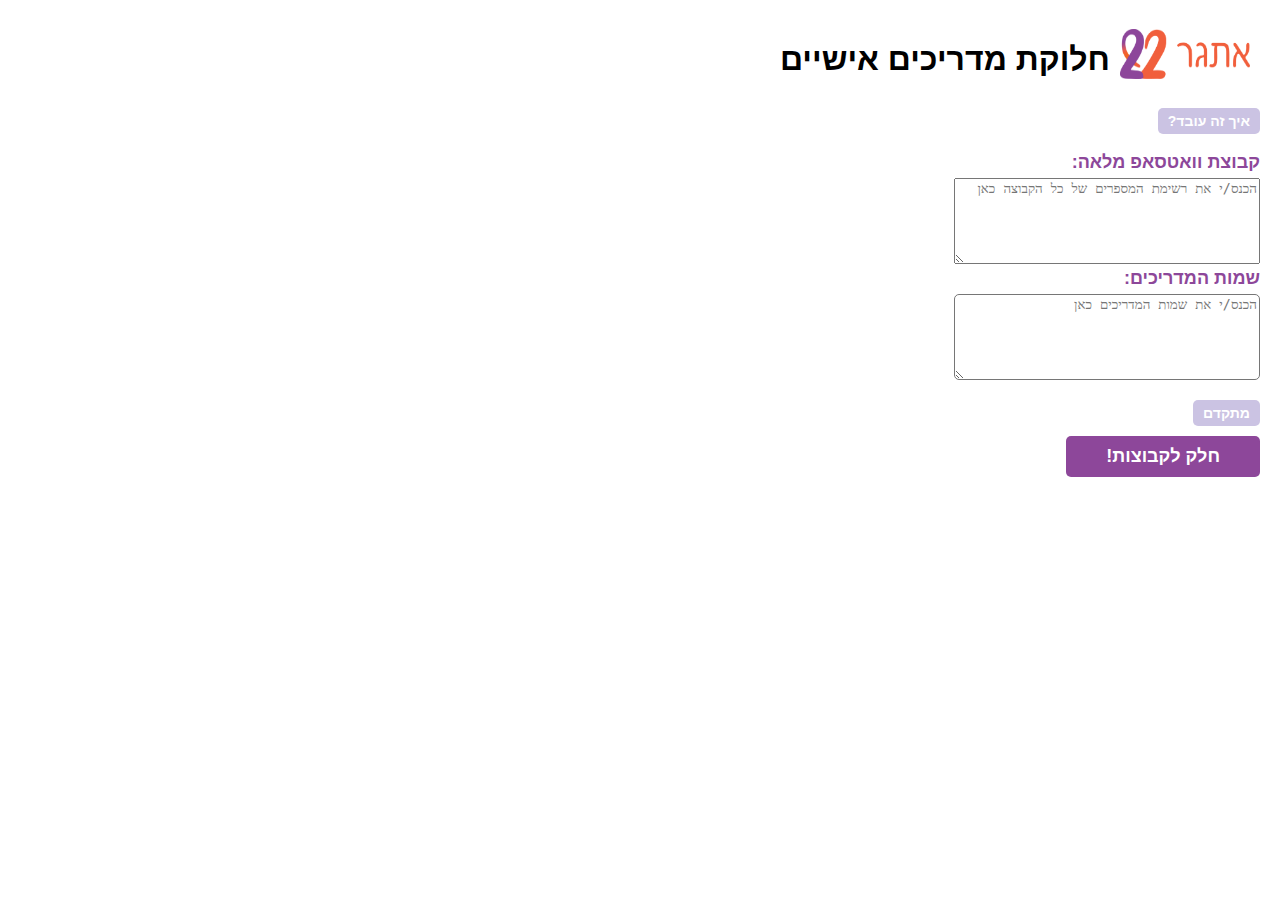
==== ui/index.html @ bfff8a22 "seprated js and fixed fabicon" ====
<!DOCTYPE html>
<html>
<head>
    <meta charset="UTF-8"/>
    <title>חלוקת מדריכים אישיים</title>
    <link rel="icon" href="img/favicon-16x16.png" type="image/png">
    <style type="text/css">
    @import url(style.css);


    </style>

    <link href="https://fonts.googleapis.com/css?family=Arimo&display=swap" rel="stylesheet">
    <!-- Add Hebrew font link -->
</head>
<body>
<div class="logo">
    <img src="img/logo.png" alt="Logo">
    <br>
    <h1>חלוקת מדריכים אישיים</h1>
</div>
<div>
    <div class="info-button" onclick="showInfoPopup()">איך זה עובד?</div> <!-- Update button text here -->
    <div class="info-popup" id="infoPopup"> <!-- Add the info popup -->
        <p>1. הכנס/י ל- <a href="https://web.whatsapp.com/" target="_blank">https://web.whatsapp.com</a> (אם יש צורך,
            סרוק/י את הברקוד דרך הסמארטפון) </p> <!-- Make the URL clickable -->
        <p>2. פתח/י את הקבוצה של האתגר</p>
        <p>3. מתחת לשם הקבוצה לחץ/י קליק ימני ו״בדיקה״ או Inspect</p>
        <p>4. בחלון שנפתח בצד לחץ/י בחלק הכחול קליק ימני ״העתק״ או Copy -> Copy OuterHTML </p>
        <p>5. הדבק/י בתיבה הראשונה</p>
        <div class="close-button" onclick="hideInfoPopup()">הבנתי :)</div>
    </div>
</div>
</br>
<div>
    <label for="text1">קבוצת וואטסאפ מלאה:</label>
    <textarea id="text1" placeholder="הכנס/י את רשימת המספרים של כל הקבוצה כאן" required></textarea>
</div>
<div class="text-inputs">
    <label for="text2">שמות המדריכים:</label>
    <textarea id="text2" placeholder="הכנס/י את שמות המדריכים כאן"></textarea>
</div>

<!-- Button to open the advanced options -->
<button class="info-button" onclick="toggleDivVisibility()">מתקדם</button>
<!-- Hidden div that should open when the button is clicked -->
<div id="hiddenDiv" style="display: none;">
    <div id="excludeNumbersSection">
        </br>
        <label>להוציא מספרים ספציפים:</label>
        <ul id="numberList"></ul>
        <input type="text" id="newNumber" placeholder="הכנס/י מספר להוציא מהרשימה">
        <button onclick="addNumber()">+</button>
    </div>
    </br>

    <label for="numLists">לכמה קבוצות לחלק?</label>
    <input type="number" id="numLists" value="0" min="0">
</div>

<div>
    <button class="button" onclick="processText()">חלק לקבוצות!</button>
</div>

<!-- Loading animation -->
<div class="loading" id="loadingDiv">
    <img class="loading-img" src="img/loading-66.gif" alt="Loading...">
</div>

<!-- Result div -->
<div id="result"></div>

<!-- Include the main.js file -->
<script src="main.js"></script>
</body>
</html>
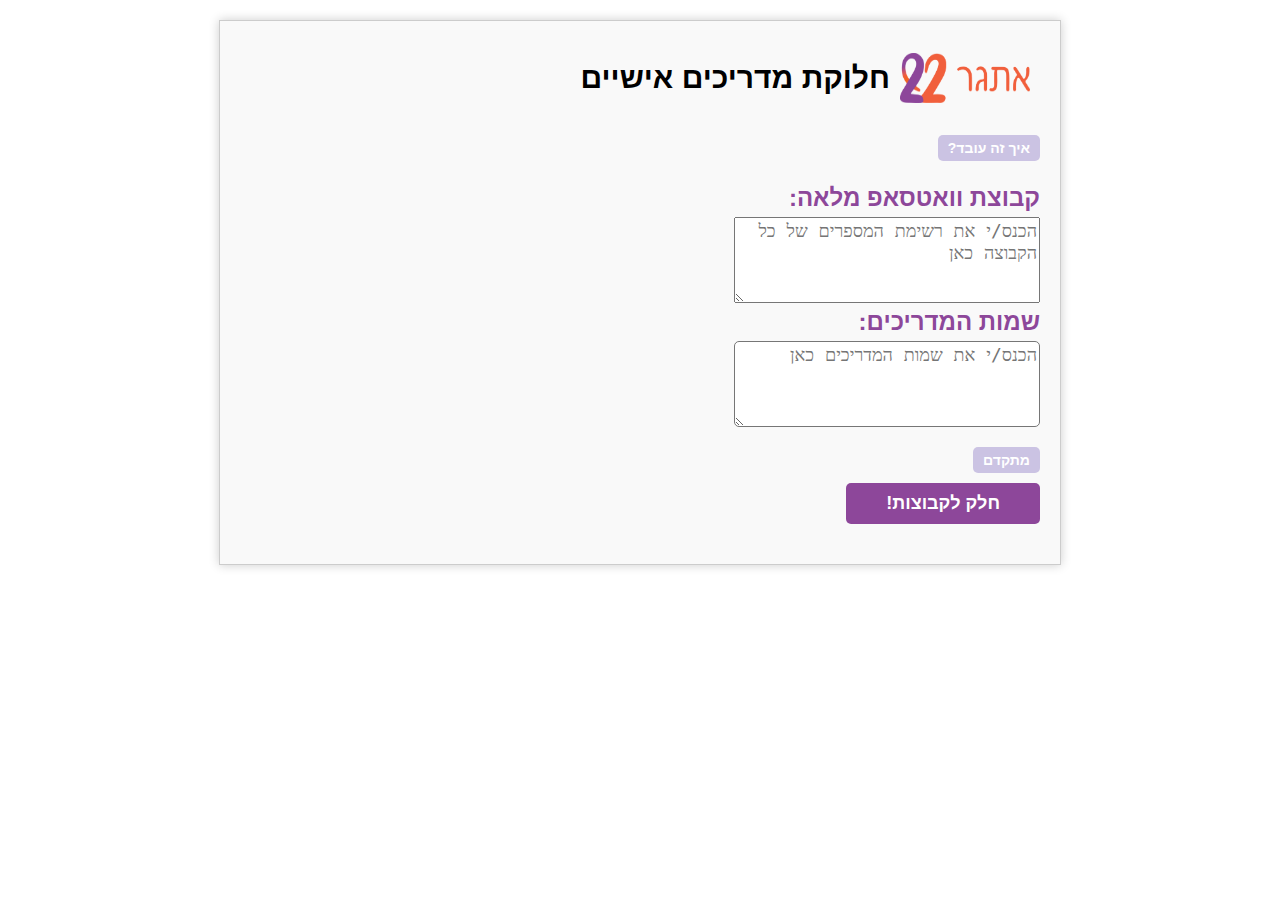
==== commit f71450f1: "small ui changes" ====
--- a/ui/index.html
+++ b/ui/index.html
@@ -14,6 +14,7 @@
     <!-- Add Hebrew font link -->
 </head>
 <body>
+<div class="content-box">
 <div class="logo">
     <img src="img/logo.png" alt="Logo">
     <br>
@@ -72,5 +73,6 @@
 
 <!-- Include the main.js file -->
 <script src="main.js"></script>
+</div>
 </body>
 </html>
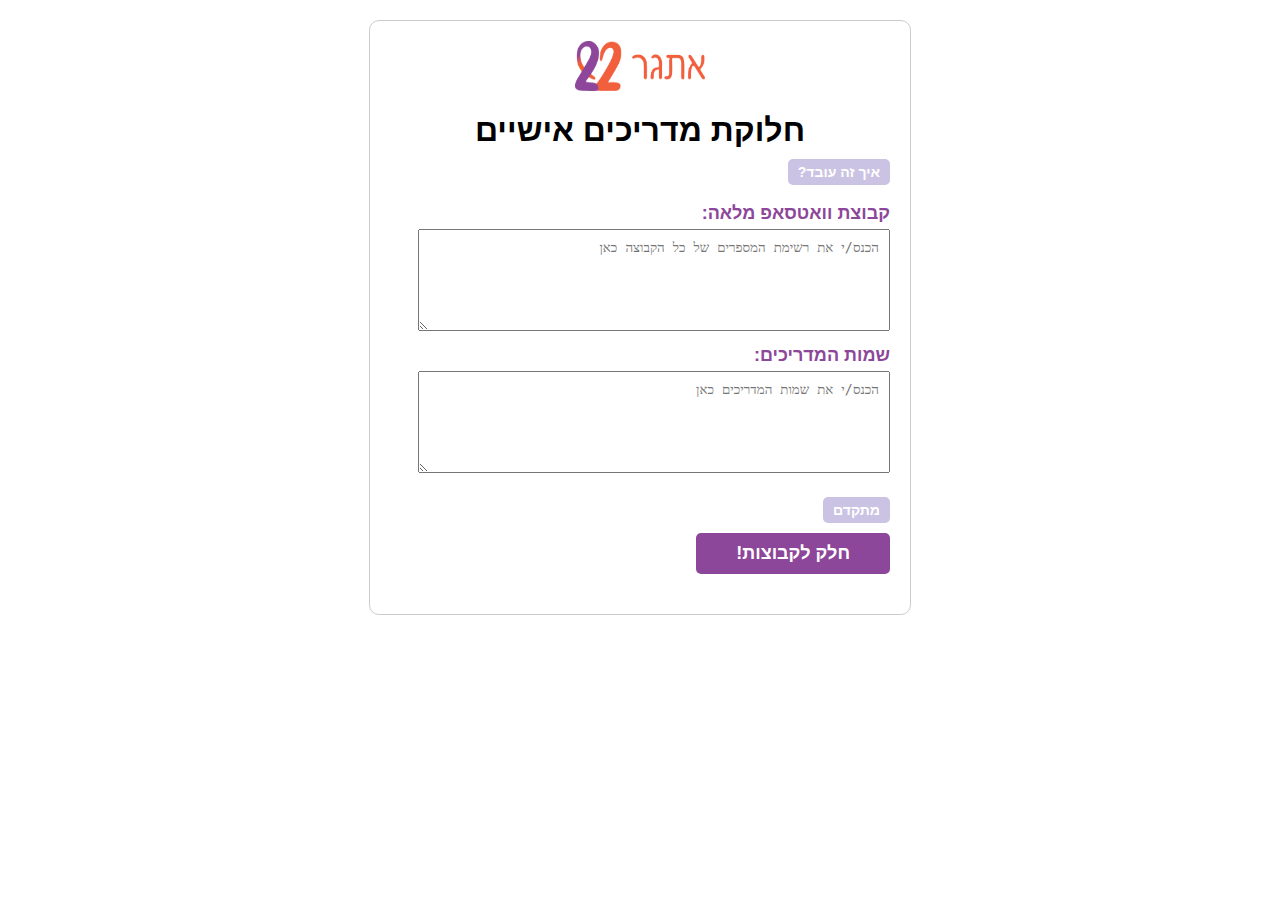
==== commit 8706e805: "UI touch" ====
--- a/ui/index.html
+++ b/ui/index.html
@@ -7,72 +7,72 @@
     <style type="text/css">
     @import url(style.css);
 
-
     </style>
 
     <link href="https://fonts.googleapis.com/css?family=Arimo&display=swap" rel="stylesheet">
     <!-- Add Hebrew font link -->
 </head>
 <body>
-<div class="content-box">
-<div class="logo">
-    <img src="img/logo.png" alt="Logo">
-    <br>
+<div class="box">
+    <div class="logo">
+        <img src="img/logo.png" alt="Logo">
+    </div>
     <h1>חלוקת מדריכים אישיים</h1>
-</div>
-<div>
-    <div class="info-button" onclick="showInfoPopup()">איך זה עובד?</div> <!-- Update button text here -->
-    <div class="info-popup" id="infoPopup"> <!-- Add the info popup -->
-        <p>1. הכנס/י ל- <a href="https://web.whatsapp.com/" target="_blank">https://web.whatsapp.com</a> (אם יש צורך,
-            סרוק/י את הברקוד דרך הסמארטפון) </p> <!-- Make the URL clickable -->
-        <p>2. פתח/י את הקבוצה של האתגר</p>
-        <p>3. מתחת לשם הקבוצה לחץ/י קליק ימני ו״בדיקה״ או Inspect</p>
-        <p>4. בחלון שנפתח בצד לחץ/י בחלק הכחול קליק ימני ״העתק״ או Copy -> Copy OuterHTML </p>
-        <p>5. הדבק/י בתיבה הראשונה</p>
-        <div class="close-button" onclick="hideInfoPopup()">הבנתי :)</div>
-    </div>
-</div>
-</br>
-<div>
-    <label for="text1">קבוצת וואטסאפ מלאה:</label>
-    <textarea id="text1" placeholder="הכנס/י את רשימת המספרים של כל הקבוצה כאן" required></textarea>
-</div>
-<div class="text-inputs">
-    <label for="text2">שמות המדריכים:</label>
-    <textarea id="text2" placeholder="הכנס/י את שמות המדריכים כאן"></textarea>
-</div>
 
-<!-- Button to open the advanced options -->
-<button class="info-button" onclick="toggleDivVisibility()">מתקדם</button>
-<!-- Hidden div that should open when the button is clicked -->
-<div id="hiddenDiv" style="display: none;">
-    <div id="excludeNumbersSection">
-        </br>
-        <label>להוציא מספרים ספציפים:</label>
-        <ul id="numberList"></ul>
-        <input type="text" id="newNumber" placeholder="הכנס/י מספר להוציא מהרשימה">
-        <button onclick="addNumber()">+</button>
+    <div>
+        <div class="info-button" onclick="showInfoPopup()">איך זה עובד?</div> <!-- Update button text here -->
+        <div class="info-popup" id="infoPopup"> <!-- Add the info popup -->
+            <p>1. הכנס/י ל- <a href="https://web.whatsapp.com/" target="_blank">https://web.whatsapp.com</a> (אם יש
+                צורך,
+                סרוק/י את הברקוד דרך הסמארטפון) </p> <!-- Make the URL clickable -->
+            <p>2. פתח/י את הקבוצה של האתגר</p>
+            <p>3. מתחת לשם הקבוצה לחץ/י קליק ימני ו״בדיקה״ או Inspect</p>
+            <p>4. בחלון שנפתח בצד לחץ/י בחלק הכחול קליק ימני ״העתק״ או Copy -> Copy OuterHTML </p>
+            <p>5. הדבק/י בתיבה הראשונה</p>
+            <div class="close-button" onclick="hideInfoPopup()">הבנתי :)</div>
+        </div>
     </div>
     </br>
+    <div>
+        <label for="text1">קבוצת וואטסאפ מלאה:</label>
+        <textarea id="text1" placeholder="הכנס/י את רשימת המספרים של כל הקבוצה כאן" required></textarea>
+    </div>
+    <div class="text-inputs">
+        <label for="text2">שמות המדריכים:</label>
+        <textarea id="text2" placeholder="הכנס/י את שמות המדריכים כאן"></textarea>
+    </div>
 
-    <label for="numLists">לכמה קבוצות לחלק?</label>
-    <input type="number" id="numLists" value="0" min="0">
-</div>
+    <!-- Button to open the advanced options -->
+    <button class="info-button" onclick="toggleDivVisibility()">מתקדם</button>
+    <!-- Hidden div that should open when the button is clicked -->
+    <div id="hiddenDiv" style="display: none;">
+        <div id="excludeNumbersSection">
+            </br>
+            <label>להוציא מספרים ספציפים:</label>
+            <ul id="numberList"></ul>
+            <input type="text" id="newNumber" placeholder="הכנס/י מספר להוציא מהרשימה">
+            <button onclick="addNumber()">+</button>
+        </div>
+        </br>
 
-<div>
-    <button class="button" onclick="processText()">חלק לקבוצות!</button>
-</div>
+        <label for="numLists">לכמה קבוצות לחלק?</label>
+        <input type="number" id="numLists" value="0" min="0">
+    </div>
 
-<!-- Loading animation -->
-<div class="loading" id="loadingDiv">
-    <img class="loading-img" src="img/loading-66.gif" alt="Loading...">
-</div>
+    <div>
+        <button class="button" onclick="processText()">חלק לקבוצות!</button>
+    </div>
 
-<!-- Result div -->
-<div id="result"></div>
+    <!-- Loading animation -->
+    <div class="loading" id="loadingDiv">
+        <img class="loading-img" src="img/loading-66.gif" alt="Loading...">
+    </div>
 
-<!-- Include the main.js file -->
-<script src="main.js"></script>
+    <!-- Result div -->
+    <div id="result"></div>
+
+    <!-- Include the main.js file -->
+    <script src="main.js"></script>
 </div>
 </body>
 </html>
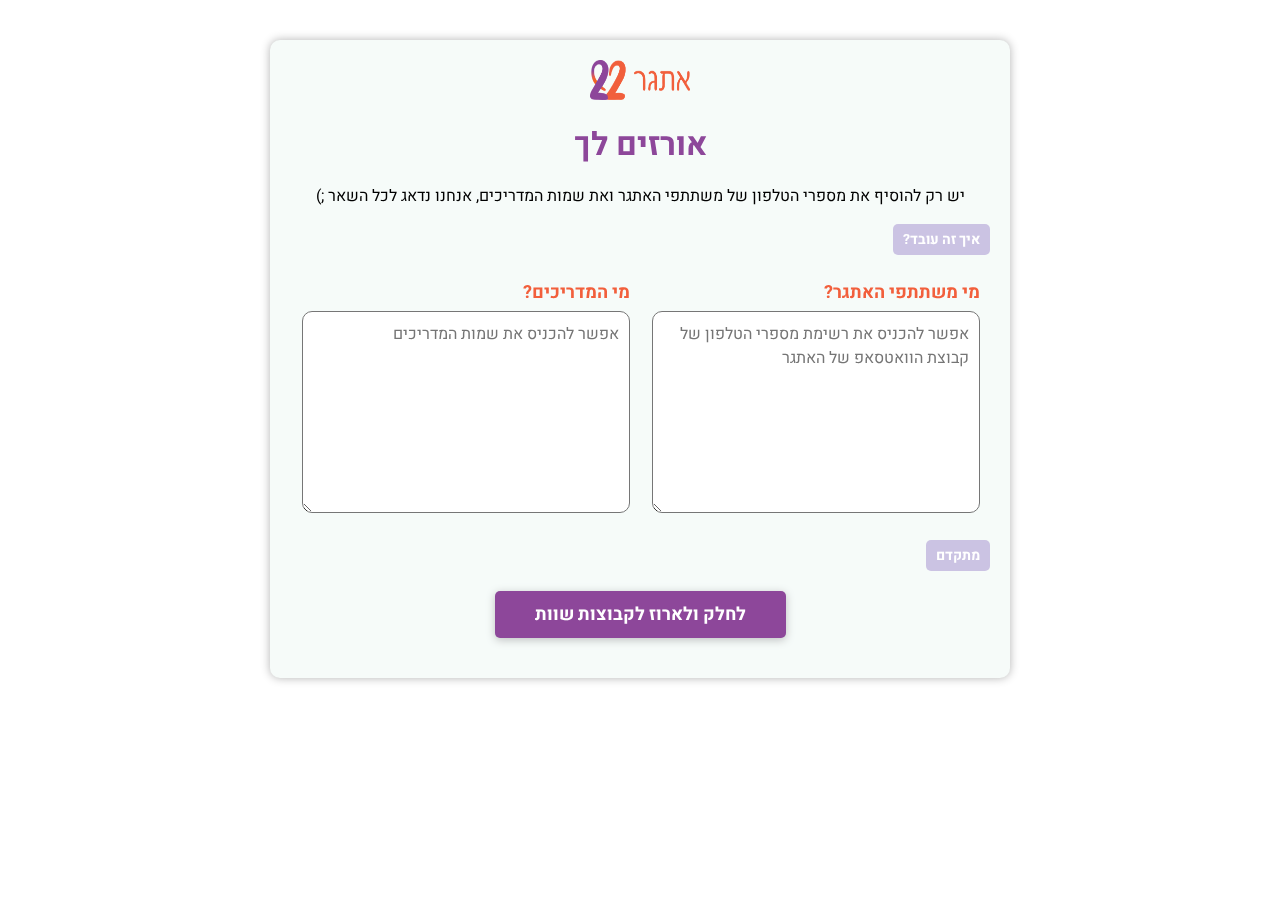
==== commit 2893e660: "added new elements" ====
--- a/ui/index.html
+++ b/ui/index.html
@@ -4,8 +4,13 @@
     <meta charset="UTF-8"/>
     <title>חלוקת מדריכים אישיים</title>
     <link rel="icon" href="img/favicon-16x16.png" type="image/png">
+    <!-- Add the font link here -->
+    <link href="https://fonts.googleapis.com/css?family=Heebo&display=swap" rel="stylesheet">
     <style type="text/css">
     @import url(style.css);
+
+
+
 
     </style>
 
@@ -13,66 +18,83 @@
     <!-- Add Hebrew font link -->
 </head>
 <body>
-<div class="box">
-    <div class="logo">
-        <img src="img/logo.png" alt="Logo">
-    </div>
-    <h1>חלוקת מדריכים אישיים</h1>
+<div class="background-container">
 
-    <div>
-        <div class="info-button" onclick="showInfoPopup()">איך זה עובד?</div> <!-- Update button text here -->
-        <div class="info-popup" id="infoPopup"> <!-- Add the info popup -->
-            <p>1. הכנס/י ל- <a href="https://web.whatsapp.com/" target="_blank">https://web.whatsapp.com</a> (אם יש
-                צורך,
-                סרוק/י את הברקוד דרך הסמארטפון) </p> <!-- Make the URL clickable -->
-            <p>2. פתח/י את הקבוצה של האתגר</p>
-            <p>3. מתחת לשם הקבוצה לחץ/י קליק ימני ו״בדיקה״ או Inspect</p>
-            <p>4. בחלון שנפתח בצד לחץ/י בחלק הכחול קליק ימני ״העתק״ או Copy -> Copy OuterHTML </p>
-            <p>5. הדבק/י בתיבה הראשונה</p>
-            <div class="close-button" onclick="hideInfoPopup()">הבנתי :)</div>
+    <div class="box">
+        <div class="logo">
+            <img src="img/logo.png" alt="Logo">
+        </div>
+
+        <h1>אורזים לך</h1>
+        <div class="text-container">
+            <p>יש רק להוסיף את מספרי הטלפון של משתתפי האתגר ואת שמות המדריכים, אנחנו נדאג לכל השאר ;)</p>
+        </div>
+
+        <div>
+            <div class="info-button" onclick="showInfoPopup()">איך זה עובד?</div> <!-- Update button text here -->
+            <div class="info-popup" id="infoPopup">
+                <h3>איך משיגים את רשימת המספרים?</h3>
+                <p>1. נכנסים ל- <a href="https://web.whatsapp.com/" target="_blank">https://web.whatsapp.com</a> (אם יש
+                    צורך,
+                    סורקים את הברקוד דרך הסמארטפון) </p>
+                <!-- Make the URL clickable -->
+                <p>2. לוחצים על הקבוצה של האתגר.</p>
+                <p>3. מתחת לשם הקבוצה לוחצים קליק ימני ו״בדיקה״ או Inspect</p>
+                <p>4. בחלון שנפתח בצד לוחצים בחלק הכחול קליק ימני ״העתק״ או .Copy -> Copy OuterHTML </p>
+                <p>5. מדביקים בתיבה הראשונה.</p>
+                <div class="close-button" onclick="hideInfoPopup()">הבנתי :)</div>
+            </div>
+        </div>
+        </br>
+        <div class="flex-container">
+            <div class="input-container">
+                <label for="text1">מי משתתפי האתגר?</label>
+                <textarea id="text1" placeholder="אפשר להכניס את רשימת מספרי הטלפון של קבוצת הוואטסאפ של האתגר"
+                          required></textarea>
+            </div>
+            <div class="input-container">
+                <label for="text2">מי המדריכים?</label>
+                <textarea id="text2" placeholder="אפשר להכניס את שמות המדריכים"></textarea>
+            </div>
+        </div>
+
+        <!-- Button to open the advanced options -->
+        <button class="info-button" onclick="toggleDivVisibility()">מתקדם</button>
+        <!-- Hidden div that should open when the button is clicked -->
+        <div id="hiddenDiv" style="display: none;">
+            <div id="excludeNumbersSection">
+                </br>
+                <label>להוציא מספרים ספציפים:</label>
+                <ul id="numberList"></ul>
+                <div>
+                    <input type="text" id="newNumber" placeholder="0501234567">
+                    <button id="addButton" onclick="addNumber()">+</button>
+                </div>
+            </div>
+            </br>
+
+            <label for="numLists">לכמה קבוצות לחלק?</label>
+            <input type="number" id="numLists" value="0" min="0">
+        </div>
+
+        <div class="button-container">
+            <button class="button" onclick="processText()">לחלק ולארוז לקבוצות שוות</button>
+        </div>
+
+        <!-- Loading animation -->
+        <div class="loading" id="loadingDiv">
+            <img class="loading-img" src="img/loading-66.gif" alt="Loading...">
+        </div>
+
+        <!-- Result div -->
+        <div id="result">
+            <div id="textareaDiv"></div>
+            <div id="outputDiv"></div>
         </div>
     </div>
-    </br>
-    <div>
-        <label for="text1">קבוצת וואטסאפ מלאה:</label>
-        <textarea id="text1" placeholder="הכנס/י את רשימת המספרים של כל הקבוצה כאן" required></textarea>
-    </div>
-    <div class="text-inputs">
-        <label for="text2">שמות המדריכים:</label>
-        <textarea id="text2" placeholder="הכנס/י את שמות המדריכים כאן"></textarea>
-    </div>
+</div>
 
-    <!-- Button to open the advanced options -->
-    <button class="info-button" onclick="toggleDivVisibility()">מתקדם</button>
-    <!-- Hidden div that should open when the button is clicked -->
-    <div id="hiddenDiv" style="display: none;">
-        <div id="excludeNumbersSection">
-            </br>
-            <label>להוציא מספרים ספציפים:</label>
-            <ul id="numberList"></ul>
-            <input type="text" id="newNumber" placeholder="הכנס/י מספר להוציא מהרשימה">
-            <button onclick="addNumber()">+</button>
-        </div>
-        </br>
-
-        <label for="numLists">לכמה קבוצות לחלק?</label>
-        <input type="number" id="numLists" value="0" min="0">
-    </div>
-
-    <div>
-        <button class="button" onclick="processText()">חלק לקבוצות!</button>
-    </div>
-
-    <!-- Loading animation -->
-    <div class="loading" id="loadingDiv">
-        <img class="loading-img" src="img/loading-66.gif" alt="Loading...">
-    </div>
-
-    <!-- Result div -->
-    <div id="result"></div>
-
-    <!-- Include the main.js file -->
-    <script src="main.js"></script>
-</div>
+<!-- Include the main.js file -->
+<script src="main.js"></script>
 </body>
 </html>
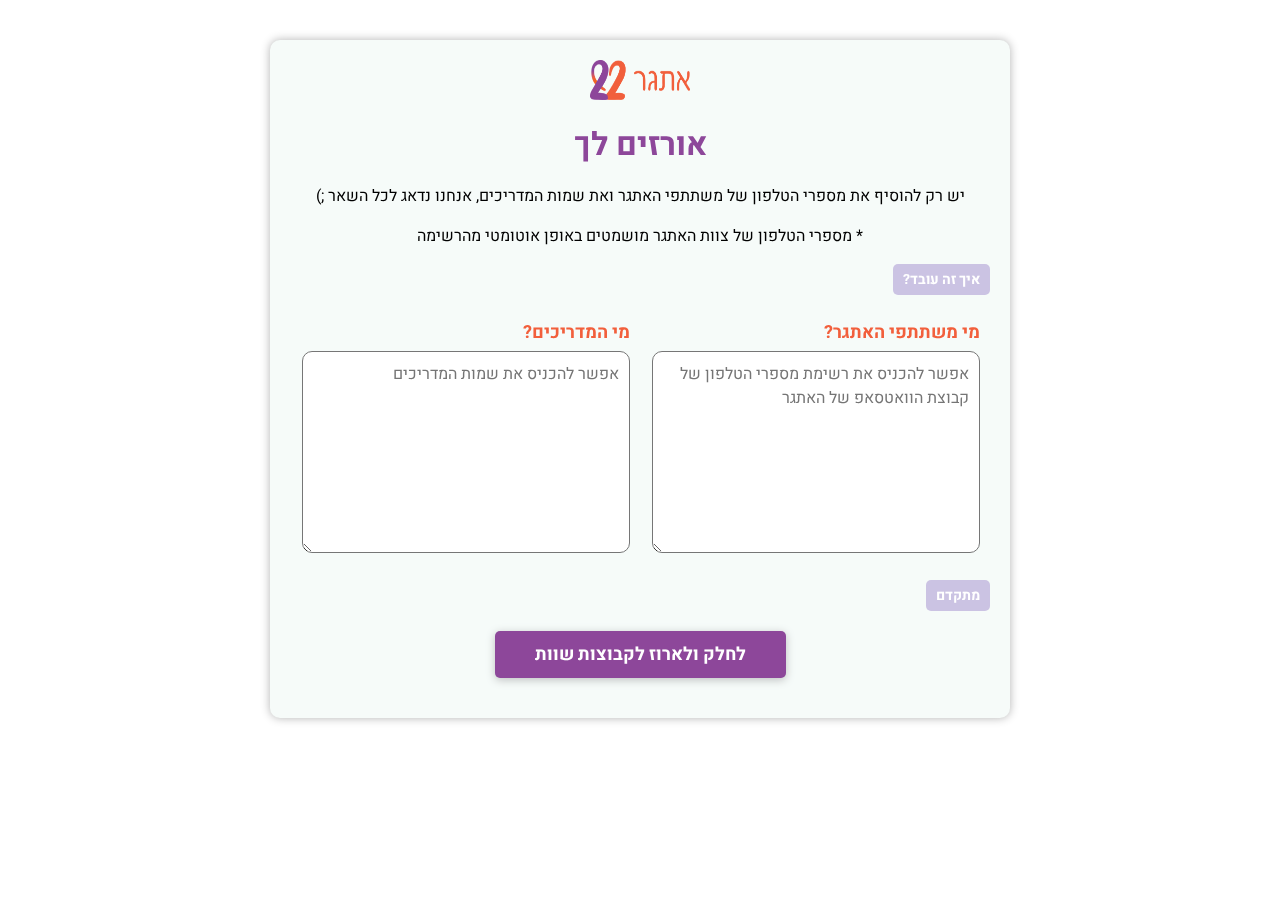
==== commit f26fa555: "added p in UI" ====
--- a/ui/index.html
+++ b/ui/index.html
@@ -28,6 +28,7 @@
         <h1>אורזים לך</h1>
         <div class="text-container">
             <p>יש רק להוסיף את מספרי הטלפון של משתתפי האתגר ואת שמות המדריכים, אנחנו נדאג לכל השאר ;)</p>
+            <p>* מספרי הטלפון של צוות האתגר מושמטים באופן אוטומטי מהרשימה</p>
         </div>
 
         <div>
@@ -39,8 +40,8 @@
                     סורקים את הברקוד דרך הסמארטפון) </p>
                 <!-- Make the URL clickable -->
                 <p>2. לוחצים על הקבוצה של האתגר.</p>
-                <p>3. מתחת לשם הקבוצה לוחצים קליק ימני ו״בדיקה״ או Inspect</p>
-                <p>4. בחלון שנפתח בצד לוחצים בחלק הכחול קליק ימני ״העתק״ או .Copy -> Copy OuterHTML </p>
+                <p>3. מתחת לשם הקבוצה לוחצים קליק ימני -> ו״בדיקה״ או Inspect</p>
+                <p>4. בחלון שנפתח בצד לוחצים בחלק הכחול קליק ימני -> ״העתק״ ->git .Copy -> Copy OuterHTML </p>
                 <p>5. מדביקים בתיבה הראשונה.</p>
                 <div class="close-button" onclick="hideInfoPopup()">הבנתי :)</div>
             </div>
@@ -67,7 +68,8 @@
                 <label>להוציא מספרים ספציפים:</label>
                 <ul id="numberList"></ul>
                 <div>
-                    <input type="text" id="newNumber" placeholder="0501234567">
+
+                    <input type="text" id="newNumber" placeholder="0501234567" dir="ltr">
                     <button id="addButton" onclick="addNumber()">+</button>
                 </div>
             </div>
